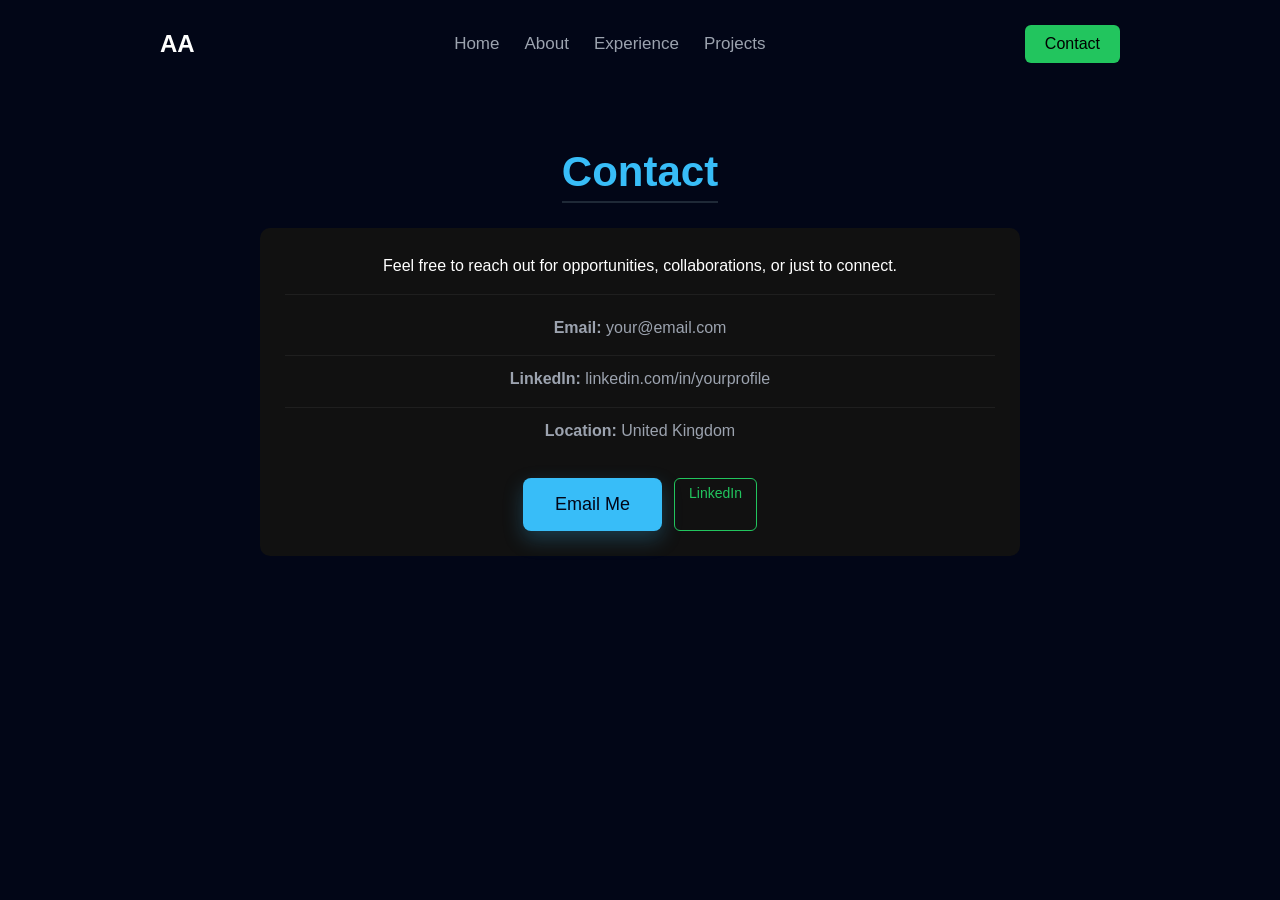
==== contact.html @ 5c63762a "Add files via upload" ====
<!DOCTYPE html>
<html lang="en">
<head>
    <meta charset="UTF-8">
    <meta name="viewport" content="width=device-width, initial-scale=1.0">
    <title>Contact | Ahnaf Ahmed</title>
    <link rel="stylesheet" href="style.css">
</head>
<body>

<!-- NAVBAR -->
<nav>
    <div class="logo">AA</div>

    <ul>
        <li><a href="index.html">Home</a></li>
        <li><a href="about.html">About</a></li>
        <li><a href="experience.html">Experience</a></li>
        <li><a href="projects.html">Projects</a></li>

    </ul>

    <a href="contact.html" class="contact-btn">Contact</a>
</nav>

<!-- CONTACT SECTION -->
<section class="section contact-page">

    <h1>Contact</h1>

    <div class="card contact-card">

        <p class="contact-intro">
            Feel free to reach out for opportunities, collaborations, or just to connect.
        </p>

        <div class="contact-info">
            <p><strong>Email:</strong> your@email.com</p>
            <p><strong>LinkedIn:</strong> linkedin.com/in/yourprofile</p>
            <p><strong>Location:</strong> United Kingdom</p>
        </div>

        <div class="contact-actions">
            <a href="mailto:your@email.com" class="main-btn">Email Me</a>
            <a href="https://linkedin.com/in/yourprofile" target="_blank" class="btn-outline">LinkedIn</a>
        </div>

    </div>

</section>

</body>
</html>
---- style.css ----
* {
    margin: 0;
    padding: 0;
    box-sizing: border-box;
}

body {
    font-family: 'Segoe UI', Arial, sans-serif;
    background: #020617;
    color: white;
}

/* ========================= */
/* NAVBAR */
/* ========================= */

nav {
    display: flex;
    justify-content: space-between;
    align-items: center;
    max-width: 1000px;
    margin: auto;
    padding: 25px 20px;
}

.logo {
    font-size: 24px;
    font-weight: bold;
}

nav ul {
    display: flex;
    list-style: none;
    gap: 25px;
}

nav ul li a {
    text-decoration: none;
    color: #9ca3af;
    font-size: 17px;
    transition: 0.3s;
}

nav ul li a:hover,
nav ul li.active a {
    color: #38bdf8;
}

nav ul li.active a {
    color: #22c55e;
}

/* ========================= */
/* CONTACT BUTTON */
/* ========================= */

.contact-btn {
    background: #22c55e;
    color: black;
    padding: 10px 20px;
    font-size: 16px;
    border-radius: 6px;
    text-decoration: none;
    transition: 0.3s;
}

.contact-btn:hover {
    background: #38bdf8;  /* 🔵 blue */
    color: white;
    transform: translateY(-2px);
}

/* ========================= */
/* HERO */
/* ========================= */

.hero {
    display: flex;
    align-items: center;
    justify-content: space-between;
    max-width: 1000px;
    margin: auto;
    padding: 60px 20px;
    gap: 40px;
}

.hero-text {
    max-width: 450px;
}

.intro {
    color: #22c55e;
    font-size: 20px;
    margin-bottom: 10px;
    font-weight: 500;
}

h1 {
    font-size: 52px;
    margin-bottom: 16px;
}

.subtext {
    color: #9ca3af;
    margin-bottom: 25px;
    line-height: 1.6;
}

/* MAIN BUTTON */

.main-btn {
    background: #38bdf8;          /* 🔵 blue */
    color: #020617;               /* dark text for contrast */
    padding: 16px 32px;
    font-size: 18px;
    border-radius: 8px;
    text-decoration: none;
    display: inline-block;

    /* premium feel */
    box-shadow: 0 8px 20px rgba(56,189,248,0.25);
    transition: all 0.3s ease;
}

.main-btn:hover {
    background: #0ea5e9;          /* darker blue */
    color: white;
    transform: translateY(-2px);

    box-shadow: 0 12px 25px rgba(56,189,248,0.35);
}


/* IMAGE */

.hero-image img {
    width: 380px;
    border-radius: 8px;
    filter: grayscale(100%);
    box-shadow: 0 10px 30px rgba(0,0,0,0.6);
}

/* ========================= */
/* GENERAL SECTIONS */
/* ========================= */

.section {
    max-width: 800px;
    margin: auto;
    padding: 60px 20px;
    text-align: center;
}

.section h1 {
    font-size: 42px;
    margin-bottom: 25px;
}

.section h2 {
    color: #22c55e;
    margin-bottom: 10px;
}

/* ========================= */
/* CARDS */
/* ========================= */

.card {
    background: #111;
    padding: 25px;
    border-radius: 10px;
    margin-bottom: 20px;
    transition: 0.3s;
}

.card:hover {
    transform: translateY(-5px);
    border: 1px solid #22c55e;
}

/* 🔥 FIXED SPACING + DIVIDERS */

.card p {
    margin-bottom: 20px;
    padding-bottom: 15px;
    border-bottom: 1px solid #1f1f1f;
    line-height: 1.6;
}

.card p:last-child {
    border-bottom: none;
}

/* ========================= */
/* ABOUT */
/* ========================= */

.about {
    max-width: 1000px;
    margin: auto;
    padding: 60px 20px;
}

.about-container {
    display: flex;
    align-items: center;
    justify-content: center;
    gap: 40px;
}

.about-image img {
    width: 300px;
    border-radius: 12px;
    filter: grayscale(100%);
}

.about-text {
    max-width: 480px;
    text-align: left;
}

.about-heading {
    font-size: 32px;
    color: #38bdf8;
    border-bottom: 2px solid #1f2937;
    display: inline-block;
    padding-bottom: 5px;
}

.about-subtitle {
    color: #9ca3af;
    margin-bottom: 20px;
}

.about-text h2 {
    color: #38bdf8;
    margin-top: 20px;
}

.about-text p {
    color: #9ca3af;
    line-height: 1.6;
    margin-bottom: 15px;
}

.highlight {
    color: #38bdf8;
}

/* ========================= */
/* EXPERIENCE */
/* ========================= */

.experience-page h1 {
    color: #38bdf8;
    border-bottom: 2px solid #1f2937;
    display: inline-block;
    padding-bottom: 5px;
}

.exp-title {
    font-weight: bold;
    margin-top: 15px;
    margin-bottom: 5px;
}

.network { color:  }
.hacking { color: #34d399; }
.forensics { color: #38bdf8;  }
.config { color:   }
.python { color:  #34d399; }
.skills { color:   }


.dunelm { color:   }
.arcade { color: #34d399;  }
.care { color: #34d399; }
.warehouse { color: #fbbf24; }
.restaurant { color:   }

/* ========================= */
/* SKILLS PAGE */
/* ========================= */

.skills-page h1 {
    color: #38bdf8;
    border-bottom: 2px solid #1f2937;
    display: inline-block;
    padding-bottom: 5px;
}

.skills-page .skill-title {
    font-weight: bold;
    margin-top: 15px;
    margin-bottom: 8px;
}

.skills-page .network { color: #38bdf8; }
.skills-page .hacking { color: #facc15; }
.skills-page .forensics { color: #a78bfa; }
.skills-page .config { color: #22c55e; }

/* BUBBLES */

.skills-page .skill-bubbles {
    display: flex;
    flex-wrap: wrap;
    gap: 10px;
    justify-content: center;
    margin-bottom: 15px;
}

.skills-page .skill-bubbles span {
    background: #1f2937;
    padding: 8px 14px;
    border-radius: 20px;
    font-size: 14px;
    transition: 0.3s;
}

.skills-page .skill-bubbles span:hover {
    background: #22c55e;
    color: black;
}

/* ========================= */
/* ANIMATION */
/* ========================= */

@keyframes fadeIn {
    from {
        opacity: 0;
        transform: translateY(15px);
    }
    to {
        opacity: 1;
        transform: translateY(0);
    }
}

.hero,
.section,
.about-container {
    animation: fadeIn 0.8s ease forwards;
}

/* ========================= */
/* PROJECTS PAGE (UPGRADED) */
/* ========================= */

.projects-page h1 {
    color: #38bdf8;
    border-bottom: 2px solid #1f2937;
    display: inline-block;
    padding-bottom: 5px;
}

/* GRID (2 COLUMN) */
.projects-container {
    display: grid;
    grid-template-columns: 1fr 1fr;
    gap: 25px;
    margin-top: 30px;
}

/* CARD */
.project-card {
    background: #111;
    padding: 22px;
    border-radius: 12px;
    transition: 0.3s;
}

.project-card:hover {
    transform: translateY(-6px);
    border: 1px solid #22c55e;
}

/* TITLE */
.project-card h2 {
    color: #22c55e;
    margin-bottom: 10px;
}

/* TEXT */
.project-card p {
    color: #9ca3af;
    margin-bottom: 15px;
    line-height: 1.6;
}

/* TECH TAGS */
.project-tech {
    display: flex;
    flex-wrap: wrap;
    gap: 8px;
    margin-bottom: 15px;
}

.project-tech span {
    background: #1f2937;
    padding: 6px 12px;
    border-radius: 20px;
    font-size: 13px;
}

/* BUTTONS */
.project-buttons {
    display: flex;
    gap: 10px;
}

/* OUTLINE BUTTON */
.btn-outline {
    border: 1px solid #22c55e;
    color: #22c55e;
    padding: 6px 14px;
    border-radius: 6px;
    text-decoration: none;
    font-size: 14px;
}

.btn-outline:hover {
    background: #22c55e;
    color: black;
}

/* SOLID BUTTON */
.btn-solid {
    background: #22c55e;
    color: black;
    padding: 6px 14px;
    border-radius: 6px;
    text-decoration: none;
    font-size: 14px;
}

.btn-solid:hover {
    background: #16a34a;
    color: white;
}

/* ========================= */
/* MOBILE RESPONSIVE */
/* ========================= */

@media (max-width: 768px) {

    /* NAVBAR STACK */
    nav {
        flex-direction: column;
        gap: 15px;
        text-align: center;
    }

    nav ul {
        flex-wrap: wrap;
        justify-content: center;
        gap: 15px;
    }

    /* HERO STACK */
    .hero {
        flex-direction: column;
        text-align: center;
    }

    .hero-image img {
        width: 260px;
        margin-top: 20px;
    }

    .hero-text {
        max-width: 100%;
    }

    h1 {
        font-size: 38px;
    }

    .intro {
        font-size: 18px;
    }

    /* PROJECTS STACK */
    .projects-container {
        grid-template-columns: 1fr;
    }

    /* ABOUT STACK */
    .about-container {
        flex-direction: column;
        text-align: center;
    }

    .about-text {
        text-align: center;
    }

    /* SKILLS ALIGN */
    .skill-group {
        justify-content: center;
        text-align: center;
    }
}
.highlight-blue {
    color: #38bdf8 !important;
}
/* EXPERIENCE PAGE ONLY */




/* Slightly larger subheadings */
.experience-page h2 {
    font-size: 28px;
}
/* EXPERIENCE CARD HEADERS */
.experience-page .card h2 {
    color: #38bdf8;
    font-size: 30px;
    margin-bottom: 12px;
}

/* ========================= */
/* PROJECTS PAGE UPDATES */
/* ========================= */

/* Make project titles blue */
.projects-page .project-card h2 {
    color: #38bdf8;
}

/* Change buttons to blue */
.projects-page .btn-solid {
    background: #38bdf8;
    color: #020617;
}

.projects-page .btn-solid:hover {
    background: #0ea5e9;
    color: white;
}

/* PROJECT CARD HOVER BORDER → BLUE */
/* PROJECT CARD HOVER → BLUE GLOW */
.projects-page .project-card:hover {
    border: 1px solid #38bdf8;
    box-shadow: 0 8px 20px rgba(56,189,248,0.2);
}

/* EXPERIENCE CARD HOVER → SUBTLE BLUE GLOW */
.experience-page .card:hover {
    border: 1px solid #38bdf8;
    box-shadow: 0 8px 20px rgba(56,189,248,0.2);
}

/* ========================= */
/* CONTACT PAGE */
/* ========================= */

.contact-page h1 {
    color: #38bdf8;
    border-bottom: 2px solid #1f2937;
    display: inline-block;
    padding-bottom: 5px;
}

/* CENTER CARD CONTENT */
.contact-card {
    text-align: center;
}

/* INFO SPACING */
.contact-info p {
    margin-bottom: 10px;
    color: #9ca3af;
}

/* BUTTON GROUP */
.contact-actions {
    margin-top: 20px;
    display: flex;
    justify-content: center;
    gap: 12px;
}

/* CONTACT CARD HOVER → SUBTLE BLUE GLOW */
.contact-page .card:hover {
    border: 1px solid #38bdf8;
    box-shadow: 0 8px 20px rgba(56,189,248,0.2);
}
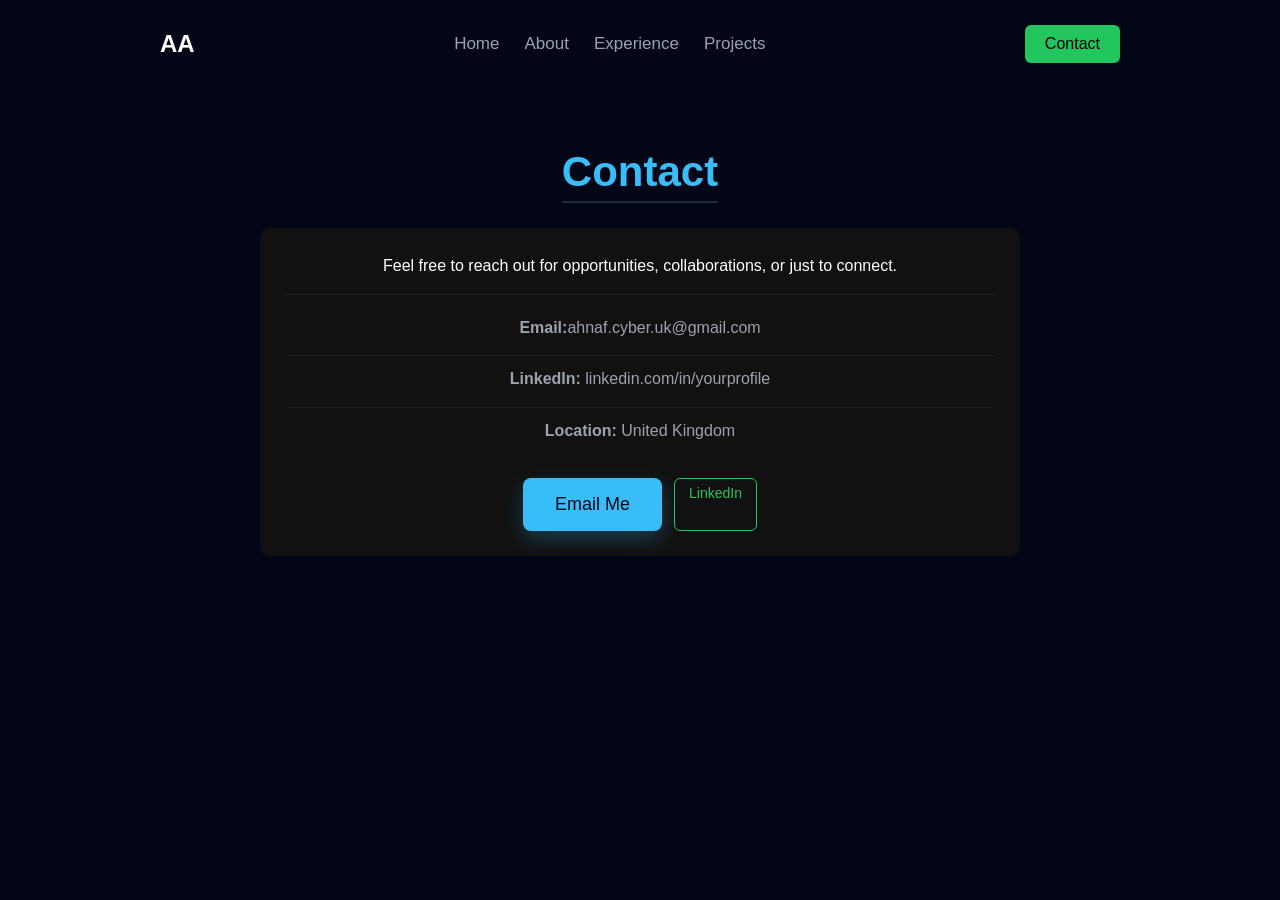
==== commit a04e8ae8: "Update contact.html" ====
--- a/contact.html
+++ b/contact.html
@@ -35,7 +35,7 @@
         </p>
 
         <div class="contact-info">
-            <p><strong>Email:</strong> your@email.com</p>
+            <p><strong>Email:</strong>ahnaf.cyber.uk@gmail.com</p>
             <p><strong>LinkedIn:</strong> linkedin.com/in/yourprofile</p>
             <p><strong>Location:</strong> United Kingdom</p>
         </div>
@@ -50,4 +50,4 @@
 </section>
 
 </body>
-</html>+</html>
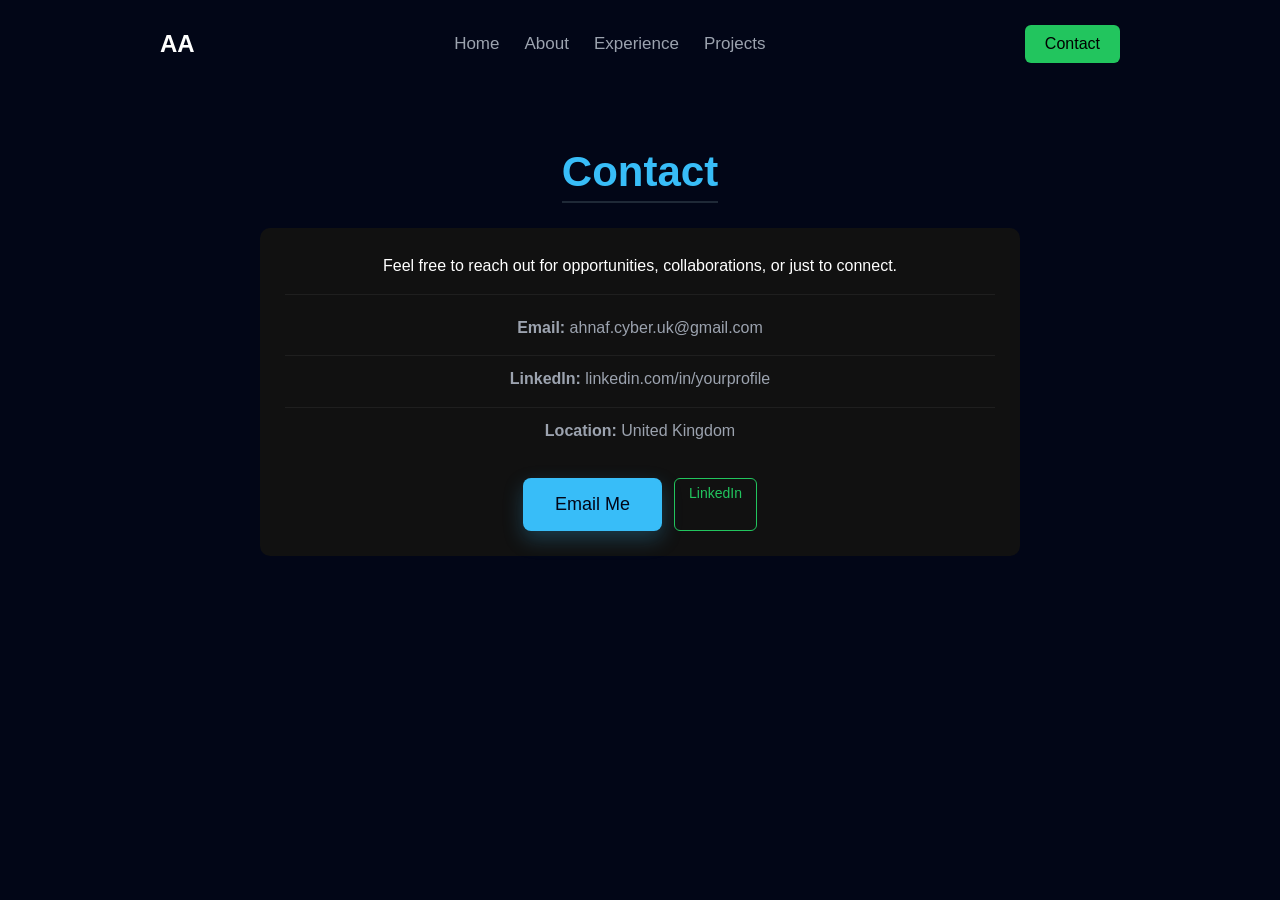
==== commit 056efc46: "Update contact.html" ====
--- a/contact.html
+++ b/contact.html
@@ -35,7 +35,7 @@
         </p>
 
         <div class="contact-info">
-            <p><strong>Email:</strong>ahnaf.cyber.uk@gmail.com</p>
+            <p><strong>Email:</strong> ahnaf.cyber.uk@gmail.com</p>
             <p><strong>LinkedIn:</strong> linkedin.com/in/yourprofile</p>
             <p><strong>Location:</strong> United Kingdom</p>
         </div>
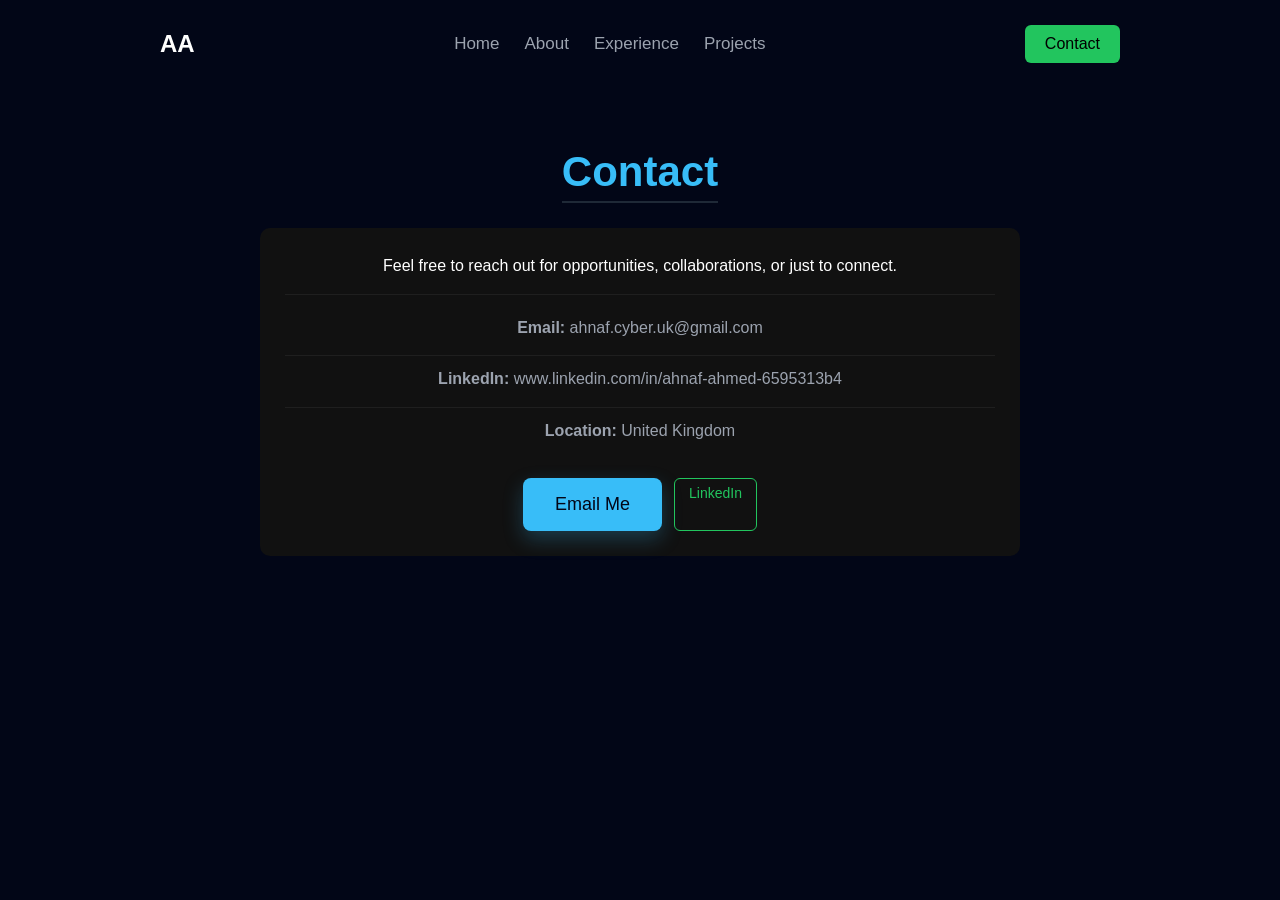
==== commit a30260a5: "Update contact.html" ====
--- a/contact.html
+++ b/contact.html
@@ -36,7 +36,7 @@
 
         <div class="contact-info">
             <p><strong>Email:</strong> ahnaf.cyber.uk@gmail.com</p>
-            <p><strong>LinkedIn:</strong> linkedin.com/in/yourprofile</p>
+            <p><strong>LinkedIn:</strong> www.linkedin.com/in/ahnaf-ahmed-6595313b4</p>
             <p><strong>Location:</strong> United Kingdom</p>
         </div>
 
